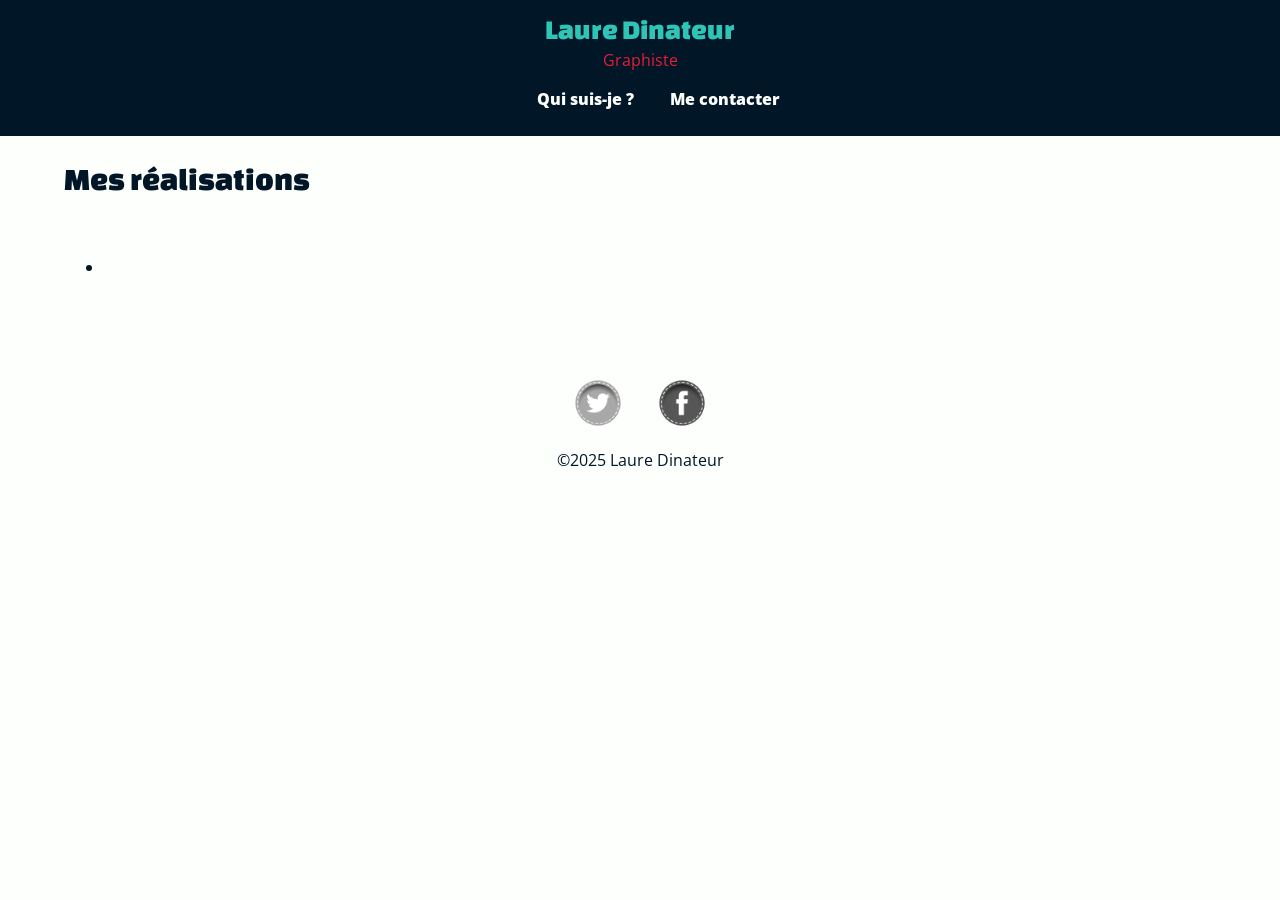
==== index.html @ 1bff91f6 "ajout image" ====
<!DOCTYPE html>
<html lang="fr">
<head>
    <!-- Encodage des caractères de la page -->
    <meta charset="utf-8">
    <!-- Ajuste la taille de la page aux différents appareils : pc, mobiles, tablettes -->
    <meta name="viewport" content="width=device-width, initial-scale=1, shrink-to-fit=no">
    <!-- Titre de la page. Visible dans l'onglet du navigateur -->
    <title>Laure Dinateur | Laure Dinateur - Graphiste</title>
    <!-- Auteur -->
    <meta name="author" content="Laure Dinateur">
    <!-- CSS -->
    <link rel="stylesheet" href="css/main.css">
    <!-- Icône de base du site : FAVICON -->
    <link rel="icon" type="image/x-icon" href="favicon.ico">
</head>
<body>
<header>
    <a href="index.html" class="logo">
        <div class="nom">Laure Dinateur</div>
        <div class="metier">Graphiste</div>
    </a>
    <nav>
        <ul>
            <li><a href="index.html" class="accueil actif">Accueil</a></li>
            <li><a href="information.html">Qui suis-je ?</a></li>
            <li><a href="contact.html">Me contacter</a></li>
        </ul>
    </nav>
</header>
<main>
    <h1>Mes réalisations</h1>
<!-- ul>li>a>>figure>img+figcaption -->
    <ul>
        <li>
            <a href="">
                <figure>
                    <img src="" alt="">
                    <figcaption></figcaption>
                </figure>
            </a>
        </li>
    </ul>

<footer>
    <nav>
        <ul>
            <li>
                <a href="https://twitter.com/lauredi" target="_blank">
                    <img src="img/twitter-badge.png" alt="Ouvrir mon Twitter"/>
                </a>
            </li>
            <li>
                <a href="https://www.facebook.com/laure.dinateur" target="_blank">
                    <img src="img/facebook-badge.png" alt="Ouvrir mon Facebook"/>
                </a>
            </li>
        </ul>
    </nav>
    <div>&copy;2025 Laure Dinateur</div>
</footer>
</body>
</html>
---- css/main.css ----
/* changa-one-regular - latin */
@font-face {
    font-display: swap; /* Check https://developer.mozilla.org/en-US/docs/Web/CSS/@font-face/font-display for other options. */
    font-family: 'Changa One';
    font-style: normal;
    font-weight: 400;
    src: url('../fonts/changa-one-v20-latin-regular.woff2') format('woff2'); /* Chrome 36+, Opera 23+, Firefox 39+, Safari 12+, iOS 10+ */
}
/* open-sans-regular - latin */
@font-face {
    font-display: swap; /* Check https://developer.mozilla.org/en-US/docs/Web/CSS/@font-face/font-display for other options. */
    font-family: 'Open Sans';
    font-style: normal;
    font-weight: 400;
    src: url('../fonts/open-sans-v40-latin-regular.woff2') format('woff2'); /* Chrome 36+, Opera 23+, Firefox 39+, Safari 12+, iOS 10+ */
}

/* open-sans-italic - latin */
@font-face {
    font-display: swap; /* Check https://developer.mozilla.org/en-US/docs/Web/CSS/@font-face/font-display for other options. */
    font-family: 'Open Sans';
    font-style: italic;
    font-weight: 400;
    src: url('../fonts/open-sans-v40-latin-italic.woff2') format('woff2'); /* Chrome 36+, Opera 23+, Firefox 39+, Safari 12+, iOS 10+ */
}

/* open-sans-800 - latin */
@font-face {
    font-display: swap; /* Check https://developer.mozilla.org/en-US/docs/Web/CSS/@font-face/font-display for other options. */
    font-family: 'Open Sans';
    font-style: normal;
    font-weight: 800;
    src: url('../fonts/open-sans-v40-latin-800.woff2') format('woff2'); /* Chrome 36+, Opera 23+, Firefox 39+, Safari 12+, iOS 10+ */
}



* {
    box-sizing: border-box;
}

body {
    background-color: #fdfffc;
    color: #011627;
    font-size: 100%;
    line-height: 1.4;
    font-family:  "Open Sans", sans-serif;
    font-weight: 400;
    margin: 0;
}

h1,
h2,
h3,
.nom {
    font-family:  "Changa One", sans-serif;
    font-weight: 400;
}

h1 {
    font-size: 2rem;
    padding-bottom: 1em;
}

h2 {
    font-size: 1.5rem;
    margin-bottom: .75em;
}

p {
    line-height: 1.5;
}

a {
    color: #e71d36;
    text-decoration: none;
}

/* Entete et menu */

header {
    background-color: #011627;
    padding: 10px;
}

header .logo {
    text-align: center;
}

header .logo .nom {
    color: #2EC4B6;
    font-size: 1.75rem;
}

header .logo .métier {
   font-size: 1.25rem;
    color: #2EC4B6;
}

header nav {
    text-align: center;
}

header nav ul {
    list-style-type: none; /* supprime les puce*/
    padding: 0; /* supprimer la marge intérieur de gauche*/
}

header nav li {
    display: inline-block;
    margin: 0 1em;
}

header nav ul li .accueil {
    display: none;
}

header nav a {
    color: #fcfffc;
    font-weight: 800;
}

header nav a:hover,
header nav a.actif {
    color: #2EC4B6
}

/* contenu principal */

main {
    padding: 0 5%;
}


/* Pied de page */

footer {
    text-align: center;
    margin: 100px 0;
}

footer nav ul {
    list-style-type: none;
    padding: 0;
}

footer nav li {
    display: inline-block;
    margin: 0 15px;
}

footer nav img {
    max-height: 50px;
    filter: grayscale(100%);
    transition: all 1s;
    animation: battements 1s infinite;
}

footer nav img:hover {
    filter: grayscale(0%);
}

@keyframes battements {
    0% {
        transform: scale(1);
    }
    50% {
        transform: scale(1.1) rotate(20deg);
    }
    100% {
        transform: scale(1);
    }
}
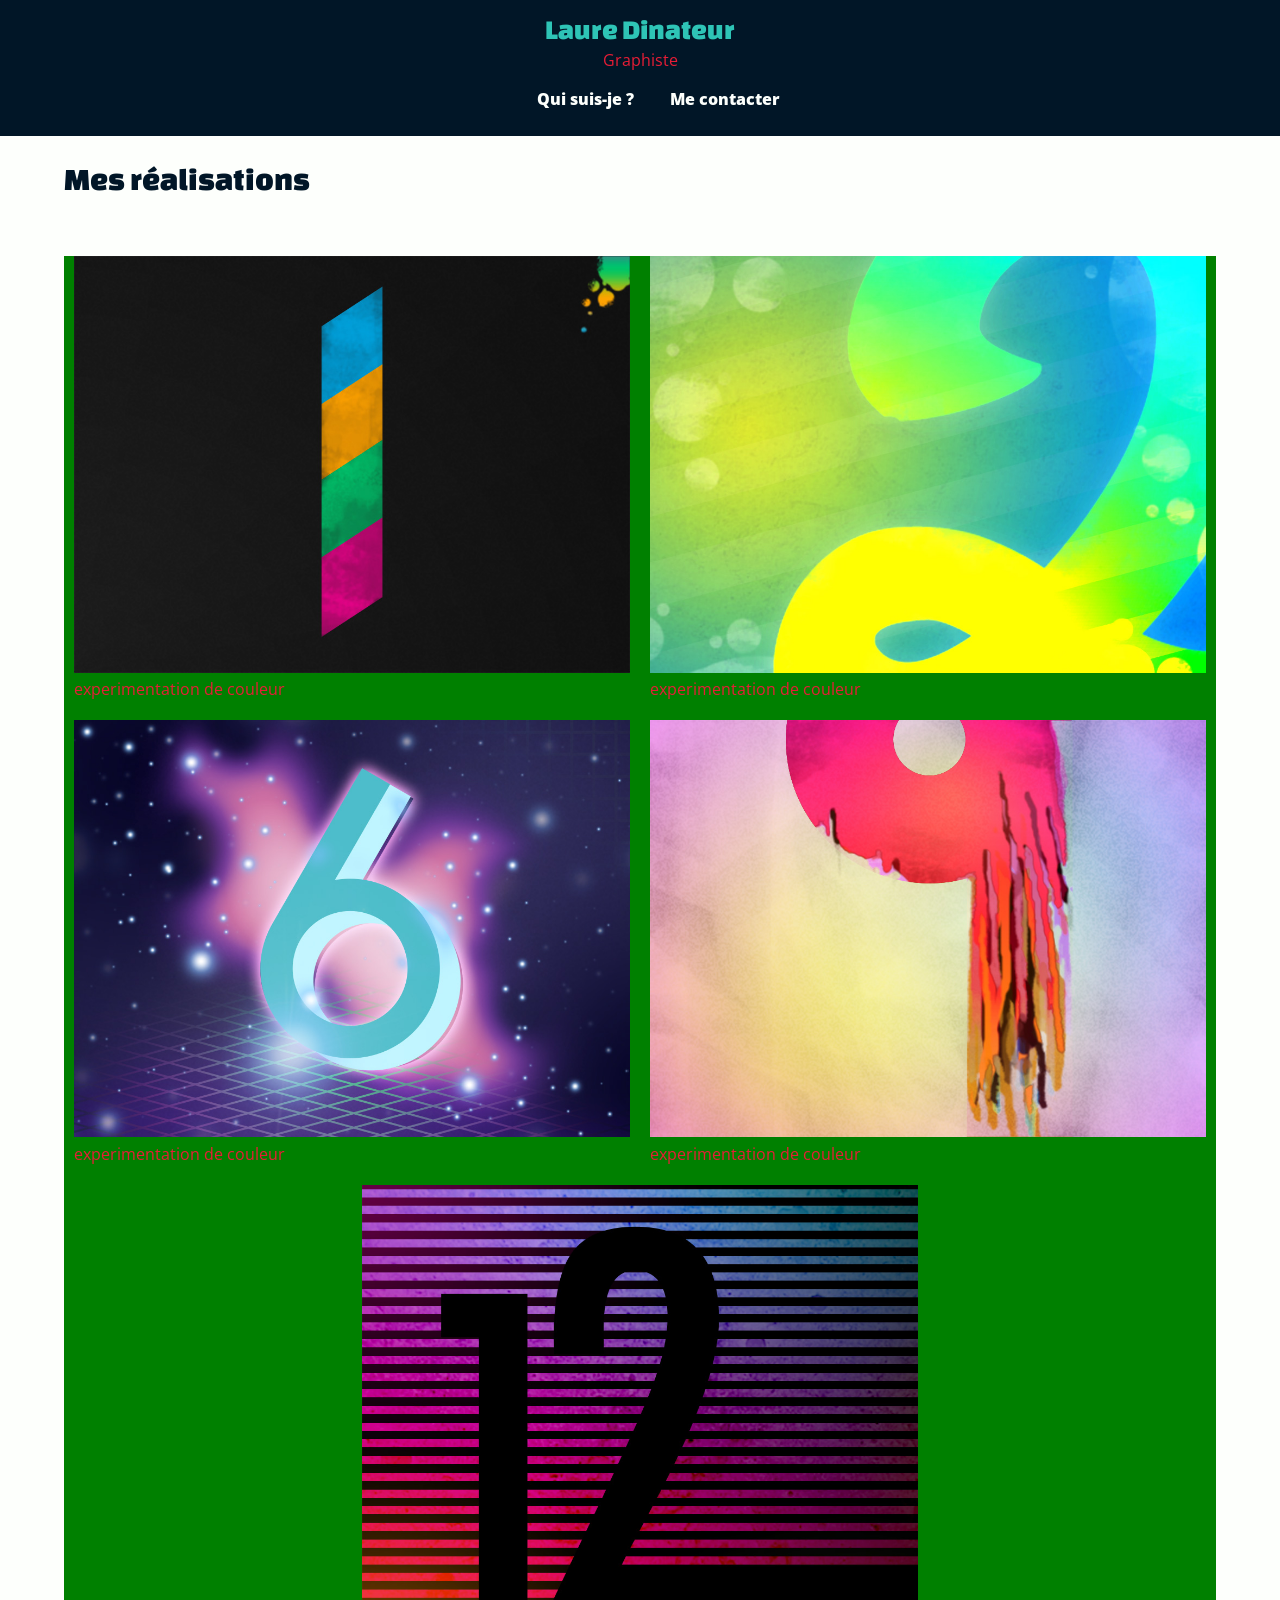
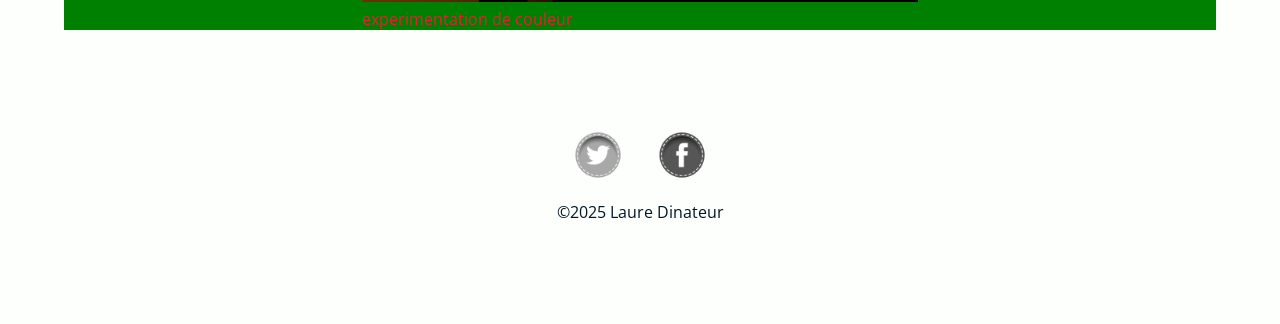
==== commit abd9017e: "ajout css liste a puce" ====
--- a/index.html
+++ b/index.html
@@ -14,7 +14,7 @@
     <!-- Icône de base du site : FAVICON -->
     <link rel="icon" type="image/x-icon" href="favicon.ico">
 </head>
-<body>
+<body class="page-index">
 <header>
     <a href="index.html" class="logo">
         <div class="nom">Laure Dinateur</div>
@@ -31,17 +31,50 @@
 <main>
     <h1>Mes réalisations</h1>
 <!-- ul>li>a>>figure>img+figcaption -->
-    <ul>
+    <ul class="realisation">
         <li>
-            <a href="">
+            <a href="img/numbers-01.jpg">
                 <figure>
-                    <img src="" alt="">
-                    <figcaption></figcaption>
+                    <img src="img/numbers-01.jpg" alt="Tableau de chiffre 1">
+                    <figcaption>experimentation de couleur</figcaption>
                 </figure>
             </a>
         </li>
+        <li>
+            <a href="img/numbers-02.jpg">
+                <figure>
+                    <img src="img/numbers-02.jpg" alt="Tableau de chiffre 1">
+                    <figcaption>experimentation de couleur</figcaption>
+                </figure>
+            </a>
+        </li>
+        <li>
+            <a href="img/numbers-06.jpg">
+                <figure>
+                    <img src="img/numbers-06.jpg" alt="Tableau de chiffre 1">
+                    <figcaption>experimentation de couleur</figcaption>
+                </figure>
+            </a>
+        </li>
+        <li>
+            <a href="img/numbers-09.jpg">
+                <figure>
+                    <img src="img/numbers-09.jpg" alt="Tableau de chiffre 1">
+                    <figcaption>experimentation de couleur</figcaption>
+                </figure>
+            </a>
+        </li>
+        <li>
+            <a href="img/numbers-12.jpg">
+                <figure>
+                    <img src="img/numbers-12.jpg" alt="Tableau de chiffre 1">
+                    <figcaption>experimentation de couleur</figcaption>
+                </figure>
+            </a>
+        </li>
+
     </ul>
-
+</main>
 <footer>
     <nav>
         <ul>
--- a/css/main.css
+++ b/css/main.css
@@ -47,6 +47,11 @@
     font-family:  "Open Sans", sans-serif;
     font-weight: 400;
     margin: 0;
+}
+/* dois toujours apparitre pour le comportement des img */
+img {
+    max-width: 100%;
+    height: auto;
 }
 
 h1,
@@ -172,4 +177,27 @@
     }
 }
 
-
+/* page index */
+
+/* containaire felex box*/
+.page-index .realisation {
+    display: flex;
+    flex-wrap: wrap;
+    justify-content: center;
+    background-color: green;
+    list-style-type: none;
+    gap: 20px; /* crée un espace*/
+    margin: 0;
+    padding: 0;
+}
+
+/* element flex */
+.page-index .realisation li  {
+    max-width: calc(50% - 20px);
+}
+
+/*suppersion des marges par défault des figures */
+.page-index .realisation figure {
+    margin: 0;
+}
+
